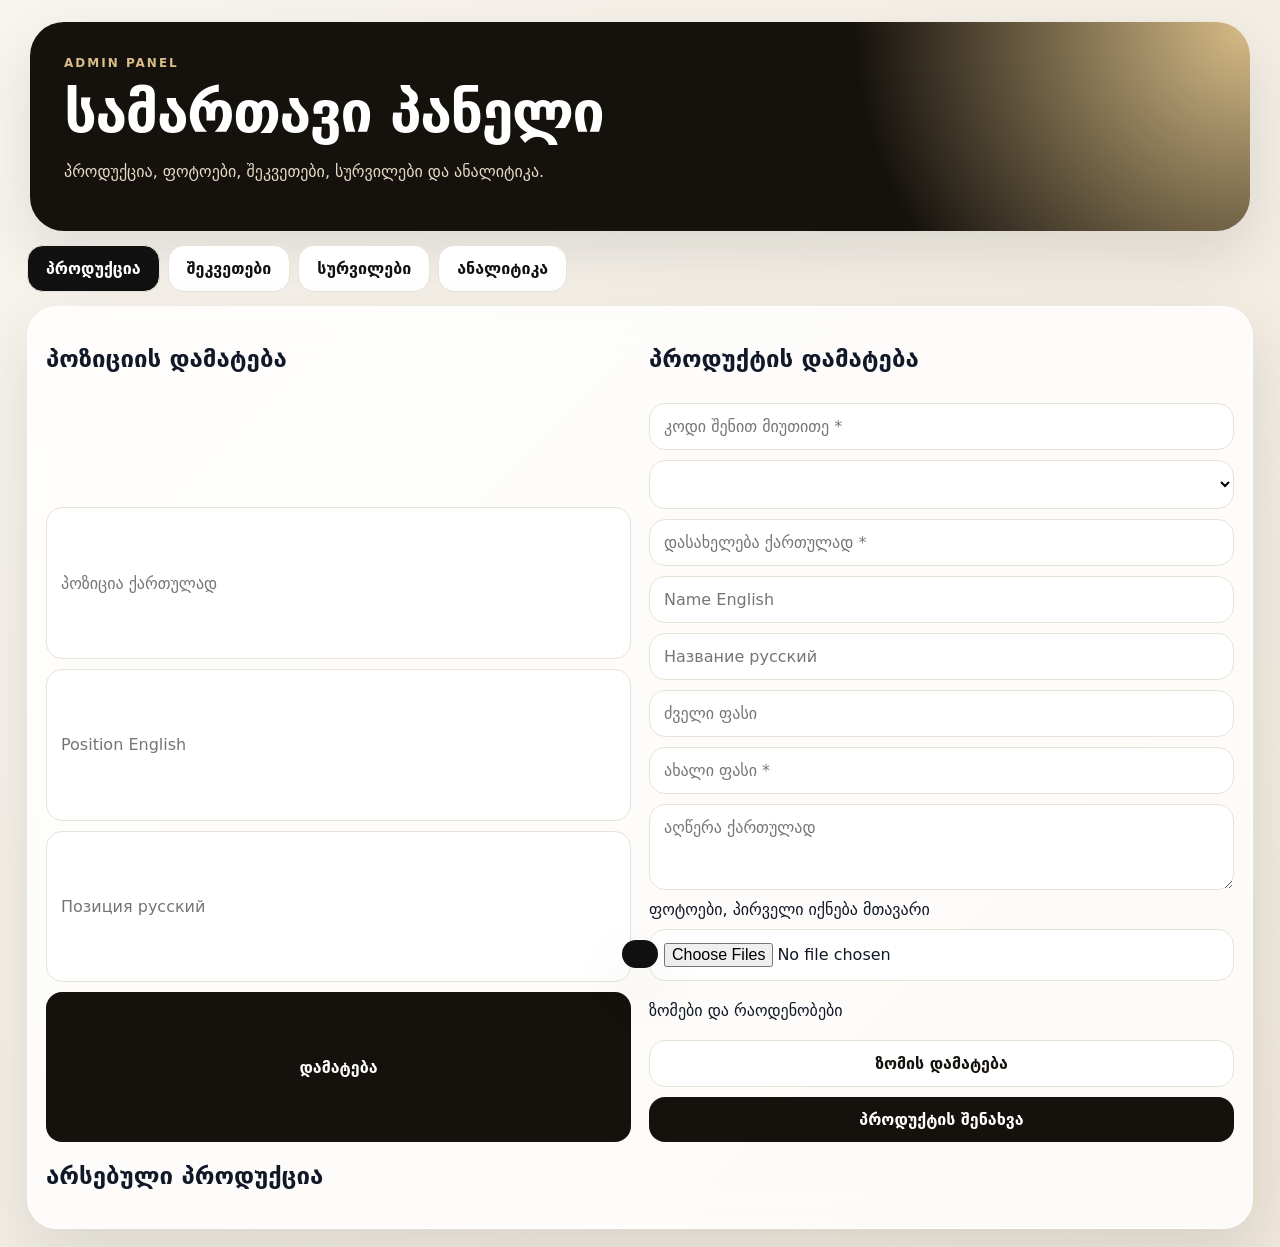
==== admin.html @ c5b82f59 "Add admin panel" ====
<!doctype html><html lang="ka"><head><meta charset="UTF-8"><meta name="viewport" content="width=device-width, initial-scale=1.0, maximum-scale=1.0, user-scalable=no"><title>Admin | MLApartClothes</title><link rel="stylesheet" href="style.css"></head><body><main class="admin-shell"><header class="hero"><div><p class="eyebrow">Admin Panel</p><h1>სამართავი პანელი</h1><p>პროდუქცია, ფოტოები, შეკვეთები, სურვილები და ანალიტიკა.</p></div></header><nav class="nav"><button class="active" data-tab="productsTab">პროდუქცია</button><button data-tab="ordersTab">შეკვეთები</button><button data-tab="wishTab">სურვილები</button><button data-tab="analyticsTab">ანალიტიკა</button></nav><section id="productsTab" class="panel tab"><div class="split"><form id="positionForm" class="form"><h2>პოზიციის დამატება</h2><input name="NameKA" placeholder="პოზიცია ქართულად" required><input name="NameEN" placeholder="Position English"><input name="NameRU" placeholder="Позиция русский"><button>დამატება</button></form><form id="productForm" class="form"><h2>პროდუქტის დამატება</h2><input name="Code" placeholder="კოდი შენით მიუთითე *" required><select name="PositionID" id="adminPosition" required></select><input name="NameKA" placeholder="დასახელება ქართულად *" required><input name="NameEN" placeholder="Name English"><input name="NameRU" placeholder="Название русский"><input name="OldPrice" type="number" placeholder="ძველი ფასი"><input name="Price" type="number" placeholder="ახალი ფასი *" required><textarea name="DescriptionKA" placeholder="აღწერა ქართულად"></textarea><label>ფოტოები, პირველი იქნება მთავარი</label><input id="photoInput" type="file" accept="image/*" multiple required><div id="photoPreview" class="chips"></div><label>ზომები და რაოდენობები</label><div id="sizesBox"></div><button type="button" class="secondary" id="addSizeBtn">ზომის დამატება</button><button>პროდუქტის შენახვა</button></form></div><h2>არსებული პროდუქცია</h2><div id="productsTable"></div></section><section id="ordersTab" class="panel tab" hidden><h2>შეკვეთები</h2><div id="ordersTable"></div></section><section id="wishTab" class="panel tab" hidden><h2>კლიენტის სურვილები</h2><div id="wishTable"></div></section><section id="analyticsTab" class="panel tab" hidden><h2>ანალიტიკა</h2><div id="analyticsBox"></div></section></main><div id="toast" class="toast"></div><script src="config.js"></script><script src="admin.js"></script></body></html>
---- style.css ----
:root{--bg:#f5f3ef;--card:#fff;--text:#111827;--muted:#6b7280;--brand:#15110d;--accent:#c9a66b;--danger:#dc2626;--line:#e8e2d8;--shadow:0 24px 60px rgba(17,24,39,.11)}*{box-sizing:border-box}body{margin:0;font-family:system-ui,-apple-system,BlinkMacSystemFont,'Segoe UI',sans-serif;background:linear-gradient(135deg,#f8f5ef,#efe7da);color:var(--text)}button,input,select,textarea{font:inherit}button{border:0;border-radius:16px;background:var(--brand);color:#fff;padding:13px 18px;font-weight:800;cursor:pointer}button.secondary{background:#fff;color:var(--brand);border:1px solid var(--line)}button:disabled{opacity:.45;cursor:not-allowed}.hero{margin:22px auto 14px;max-width:1220px;border-radius:34px;background:radial-gradient(circle at top right,#d8bd87,transparent 32%),#15110d;color:#fff;padding:34px;display:flex;justify-content:space-between;gap:24px;box-shadow:var(--shadow)}.hero h1{margin:0;font-size:clamp(30px,5vw,58px);letter-spacing:-1.8px}.hero p{color:#e7dac5;max-width:560px}.eyebrow{margin:0 0 8px;color:#d8bd87!important;text-transform:uppercase;letter-spacing:2px;font-size:12px;font-weight:900}.lang{display:flex;gap:8px;align-items:flex-start}.lang button{background:rgba(255,255,255,.12);padding:10px 12px;border:1px solid rgba(255,255,255,.18)}.lang button.active{background:#fff;color:#111}.layout{max-width:1220px;margin:auto;display:grid;grid-template-columns:minmax(0,1fr) 360px;gap:18px;padding:0 12px 40px}.content-card,.cart-panel,.panel{background:rgba(255,255,255,.82);backdrop-filter:blur(18px);border:1px solid rgba(255,255,255,.8);border-radius:30px;box-shadow:var(--shadow);padding:18px}.toolbar{display:grid;grid-template-columns:1fr 220px;gap:12px;margin-bottom:18px}input,select,textarea{width:100%;border:1px solid var(--line);background:#fff;border-radius:16px;padding:13px 14px;outline:none}textarea{min-height:86px;resize:vertical}.grid{display:grid;grid-template-columns:repeat(3,minmax(0,1fr));gap:16px}.product{background:#fff;border:1px solid var(--line);border-radius:26px;overflow:hidden;box-shadow:0 10px 28px rgba(17,24,39,.06)}.photo-wrap{position:relative;aspect-ratio:1/1;background:#eee;overflow:hidden}.photo-wrap img{width:100%;height:100%;object-fit:cover;display:block;transition:.3s}.photo-wrap:hover img{transform:scale(1.04)}.badge{position:absolute;left:12px;top:12px;background:#111;color:#fff;border-radius:999px;padding:7px 11px;font-size:12px;font-weight:800}.p-body{padding:14px}.p-body h3{margin:0 0 5px;font-size:18px}.code{color:var(--muted);font-size:13px}.price{display:flex;gap:10px;align-items:center;margin:10px 0}.old{text-decoration:line-through;color:#9ca3af}.new{font-size:22px;font-weight:900}.size-row{display:flex;flex-wrap:wrap;gap:8px;margin:12px 0}.size{border:1px solid var(--line);background:#fafafa;color:#111;border-radius:13px;padding:8px 11px}.size.active{background:#15110d;color:#fff}.size.disabled{text-decoration:line-through;color:#aaa;background:#f3f4f6}.gallery{display:flex;gap:6px;margin:10px 0;overflow:auto}.gallery img{width:48px;height:48px;object-fit:cover;border-radius:12px;border:1px solid var(--line)}.cart-panel{position:sticky;top:14px;height:max-content}.cart-items.empty{color:var(--muted);padding:18px;text-align:center;border:1px dashed var(--line);border-radius:18px}.cart-line{display:grid;grid-template-columns:1fr auto;gap:8px;border-bottom:1px solid var(--line);padding:10px 0}.cart-line small{color:var(--muted)}.cart-total{display:flex;justify-content:space-between;padding:14px 0;font-size:20px}.form{display:grid;gap:10px}.wish-box{margin-top:18px;padding-top:18px;border-top:1px solid var(--line)}.toast{position:fixed;left:50%;bottom:22px;transform:translateX(-50%) translateY(90px);background:#111;color:#fff;padding:14px 18px;border-radius:18px;box-shadow:var(--shadow);transition:.25s;z-index:20}.toast.show{transform:translateX(-50%) translateY(0)}.lightbox{position:fixed;inset:0;background:rgba(0,0,0,.88);display:grid;place-items:center;z-index:40;padding:20px}.lightbox.hidden{display:none}.lightbox img{max-width:95vw;max-height:88vh;border-radius:20px}.lightbox button{position:absolute;top:18px;right:18px;border-radius:50%;font-size:28px;width:52px;height:52px;padding:0}.admin-shell{max-width:1250px;margin:18px auto;padding:0 12px}.nav{display:flex;gap:8px;flex-wrap:wrap;margin:14px 0}.nav button{background:#fff;color:#111;border:1px solid var(--line)}.nav button.active{background:#111;color:#fff}.panel{margin-bottom:18px}.split{display:grid;grid-template-columns:1fr 1fr;gap:18px}.table{width:100%;border-collapse:collapse;background:#fff;border-radius:18px;overflow:hidden}.table th,.table td{text-align:left;padding:12px;border-bottom:1px solid var(--line);font-size:14px}.table th{background:#111827;color:#fff}.metric-grid{display:grid;grid-template-columns:repeat(4,1fr);gap:12px}.metric{background:#111;color:#fff;border-radius:22px;padding:18px}.metric b{font-size:26px}.chips{display:flex;flex-wrap:wrap;gap:8px}.chip{background:#f4efe7;border:1px solid var(--line);border-radius:999px;padding:8px 10px}@media(max-width:980px){.layout{grid-template-columns:1fr}.cart-panel{position:static}.grid{grid-template-columns:repeat(2,1fr)}.toolbar,.split,.metric-grid{grid-template-columns:1fr}.hero{margin:10px;border-radius:26px;flex-direction:column}}@media(max-width:560px){.grid{grid-template-columns:1fr}.content-card,.cart-panel,.panel{border-radius:22px;padding:12px}.hero{padding:24px}.hero h1{font-size:34px}.lang{position:static}.toolbar{grid-template-columns:1fr}}
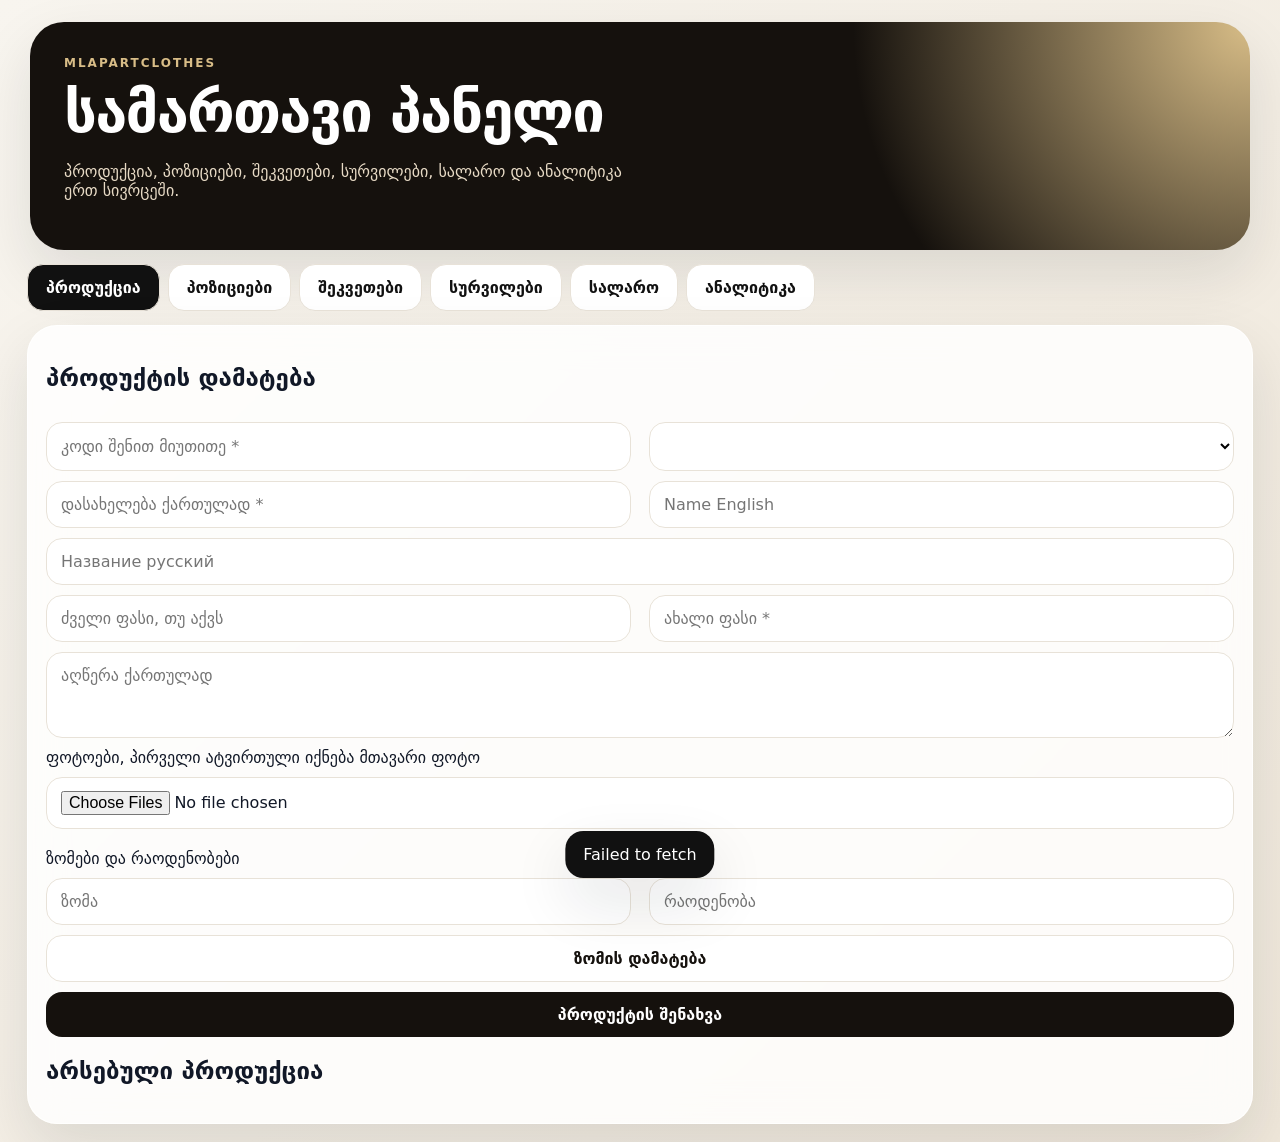
==== commit 422ad916: "Unify admin and cashier panel" ====
--- a/admin.html
+++ b/admin.html
@@ -1 +1,123 @@
-<!doctype html><html lang="ka"><head><meta charset="UTF-8"><meta name="viewport" content="width=device-width, initial-scale=1.0, maximum-scale=1.0, user-scalable=no"><title>Admin | MLApartClothes</title><link rel="stylesheet" href="style.css"></head><body><main class="admin-shell"><header class="hero"><div><p class="eyebrow">Admin Panel</p><h1>სამართავი პანელი</h1><p>პროდუქცია, ფოტოები, შეკვეთები, სურვილები და ანალიტიკა.</p></div></header><nav class="nav"><button class="active" data-tab="productsTab">პროდუქცია</button><button data-tab="ordersTab">შეკვეთები</button><button data-tab="wishTab">სურვილები</button><button data-tab="analyticsTab">ანალიტიკა</button></nav><section id="productsTab" class="panel tab"><div class="split"><form id="positionForm" class="form"><h2>პოზიციის დამატება</h2><input name="NameKA" placeholder="პოზიცია ქართულად" required><input name="NameEN" placeholder="Position English"><input name="NameRU" placeholder="Позиция русский"><button>დამატება</button></form><form id="productForm" class="form"><h2>პროდუქტის დამატება</h2><input name="Code" placeholder="კოდი შენით მიუთითე *" required><select name="PositionID" id="adminPosition" required></select><input name="NameKA" placeholder="დასახელება ქართულად *" required><input name="NameEN" placeholder="Name English"><input name="NameRU" placeholder="Название русский"><input name="OldPrice" type="number" placeholder="ძველი ფასი"><input name="Price" type="number" placeholder="ახალი ფასი *" required><textarea name="DescriptionKA" placeholder="აღწერა ქართულად"></textarea><label>ფოტოები, პირველი იქნება მთავარი</label><input id="photoInput" type="file" accept="image/*" multiple required><div id="photoPreview" class="chips"></div><label>ზომები და რაოდენობები</label><div id="sizesBox"></div><button type="button" class="secondary" id="addSizeBtn">ზომის დამატება</button><button>პროდუქტის შენახვა</button></form></div><h2>არსებული პროდუქცია</h2><div id="productsTable"></div></section><section id="ordersTab" class="panel tab" hidden><h2>შეკვეთები</h2><div id="ordersTable"></div></section><section id="wishTab" class="panel tab" hidden><h2>კლიენტის სურვილები</h2><div id="wishTable"></div></section><section id="analyticsTab" class="panel tab" hidden><h2>ანალიტიკა</h2><div id="analyticsBox"></div></section></main><div id="toast" class="toast"></div><script src="config.js"></script><script src="admin.js"></script></body></html>+<!doctype html>
+<html lang="ka">
+<head>
+  <meta charset="UTF-8">
+  <meta name="viewport" content="width=device-width, initial-scale=1.0, maximum-scale=1.0, user-scalable=no">
+  <title>სამართავი პანელი | MLApartClothes</title>
+  <link rel="stylesheet" href="style.css">
+</head>
+<body>
+  <main class="admin-shell">
+    <header class="hero">
+      <div>
+        <p class="eyebrow">MLApartClothes</p>
+        <h1>სამართავი პანელი</h1>
+        <p>პროდუქცია, პოზიციები, შეკვეთები, სურვილები, სალარო და ანალიტიკა ერთ სივრცეში.</p>
+      </div>
+    </header>
+
+    <nav class="nav">
+      <button class="active" data-tab="productsTab">პროდუქცია</button>
+      <button data-tab="positionsTab">პოზიციები</button>
+      <button data-tab="ordersTab">შეკვეთები</button>
+      <button data-tab="wishTab">სურვილები</button>
+      <button data-tab="cashierTab">სალარო</button>
+      <button data-tab="analyticsTab">ანალიტიკა</button>
+    </nav>
+
+    <section id="productsTab" class="panel tab">
+      <form id="productForm" class="form">
+        <h2>პროდუქტის დამატება</h2>
+        <div class="split">
+          <input name="Code" placeholder="კოდი შენით მიუთითე *" required>
+          <select name="PositionID" id="adminPosition" required></select>
+        </div>
+        <div class="split">
+          <input name="NameKA" placeholder="დასახელება ქართულად *" required>
+          <input name="NameEN" placeholder="Name English">
+        </div>
+        <input name="NameRU" placeholder="Название русский">
+        <div class="split">
+          <input name="OldPrice" type="number" placeholder="ძველი ფასი, თუ აქვს">
+          <input name="Price" type="number" placeholder="ახალი ფასი *" required>
+        </div>
+        <textarea name="DescriptionKA" placeholder="აღწერა ქართულად"></textarea>
+
+        <label>ფოტოები, პირველი ატვირთული იქნება მთავარი ფოტო</label>
+        <input id="photoInput" type="file" accept="image/*" multiple required>
+        <div id="photoPreview" class="chips"></div>
+
+        <label>ზომები და რაოდენობები</label>
+        <div id="sizesBox"></div>
+        <button type="button" class="secondary" id="addSizeBtn">ზომის დამატება</button>
+        <button>პროდუქტის შენახვა</button>
+      </form>
+
+      <h2>არსებული პროდუქცია</h2>
+      <div id="productsTable"></div>
+    </section>
+
+    <section id="positionsTab" class="panel tab" hidden>
+      <div class="split">
+        <form id="positionForm" class="form">
+          <h2>პოზიციის დამატება</h2>
+          <input name="NameKA" placeholder="მაგ: მაისური ქართულად *" required>
+          <input name="NameEN" placeholder="მაგ: T-shirt ინგლისურად">
+          <input name="NameRU" placeholder="მაგ: Футболка რუსულად">
+          <button>პოზიციის შენახვა</button>
+        </form>
+        <div>
+          <h2>არსებული პოზიციები</h2>
+          <div id="positionsTable"></div>
+        </div>
+      </div>
+    </section>
+
+    <section id="ordersTab" class="panel tab" hidden>
+      <h2>შეკვეთები</h2>
+      <div id="ordersTable"></div>
+    </section>
+
+    <section id="wishTab" class="panel tab" hidden>
+      <h2>კლიენტის სურვილები</h2>
+      <div id="wishTable"></div>
+    </section>
+
+    <section id="cashierTab" class="panel tab" hidden>
+      <h2>სალაროს პანელი</h2>
+      <p class="code">კოდით გატარება, ფასდაკლება, ქეში/ტერმინალი და დღის დახურვა.</p>
+      <div class="split">
+        <div class="form">
+          <input id="cashierName" placeholder="მოლარის სახელი">
+          <input id="codeInput" placeholder="პროდუქტის კოდი">
+          <select id="productSelect"><option value="">ან აირჩიე პროდუქტი</option></select>
+          <select id="sizeSelect"><option value="">ზომა</option></select>
+          <input id="qtyInput" type="number" value="1" min="1" placeholder="რაოდენობა">
+          <input id="discountInput" type="number" value="0" min="0" placeholder="ფასდაკლება ერთეულზე">
+          <button id="addSaleItem" type="button">დამატება</button>
+        </div>
+        <div>
+          <h2>გატარება</h2>
+          <div id="saleItems" class="cart-items empty">ჯერ არაფერი დამატებულა</div>
+          <div class="cart-total"><span>ჯამი</span><b id="saleTotal">0₾</b></div>
+          <div class="form">
+            <input id="cashAmount" type="number" placeholder="ქეში">
+            <input id="cardAmount" type="number" placeholder="ტერმინალი">
+            <button id="completeSale" type="button">გაყიდვის დასრულება</button>
+            <button class="secondary" id="closeDay" type="button">დღის დახურვა</button>
+          </div>
+        </div>
+      </div>
+    </section>
+
+    <section id="analyticsTab" class="panel tab" hidden>
+      <h2>ანალიტიკა</h2>
+      <div id="analyticsBox"></div>
+    </section>
+  </main>
+
+  <div id="toast" class="toast"></div>
+  <script src="config.js"></script>
+  <script src="admin.js"></script>
+</body>
+</html>
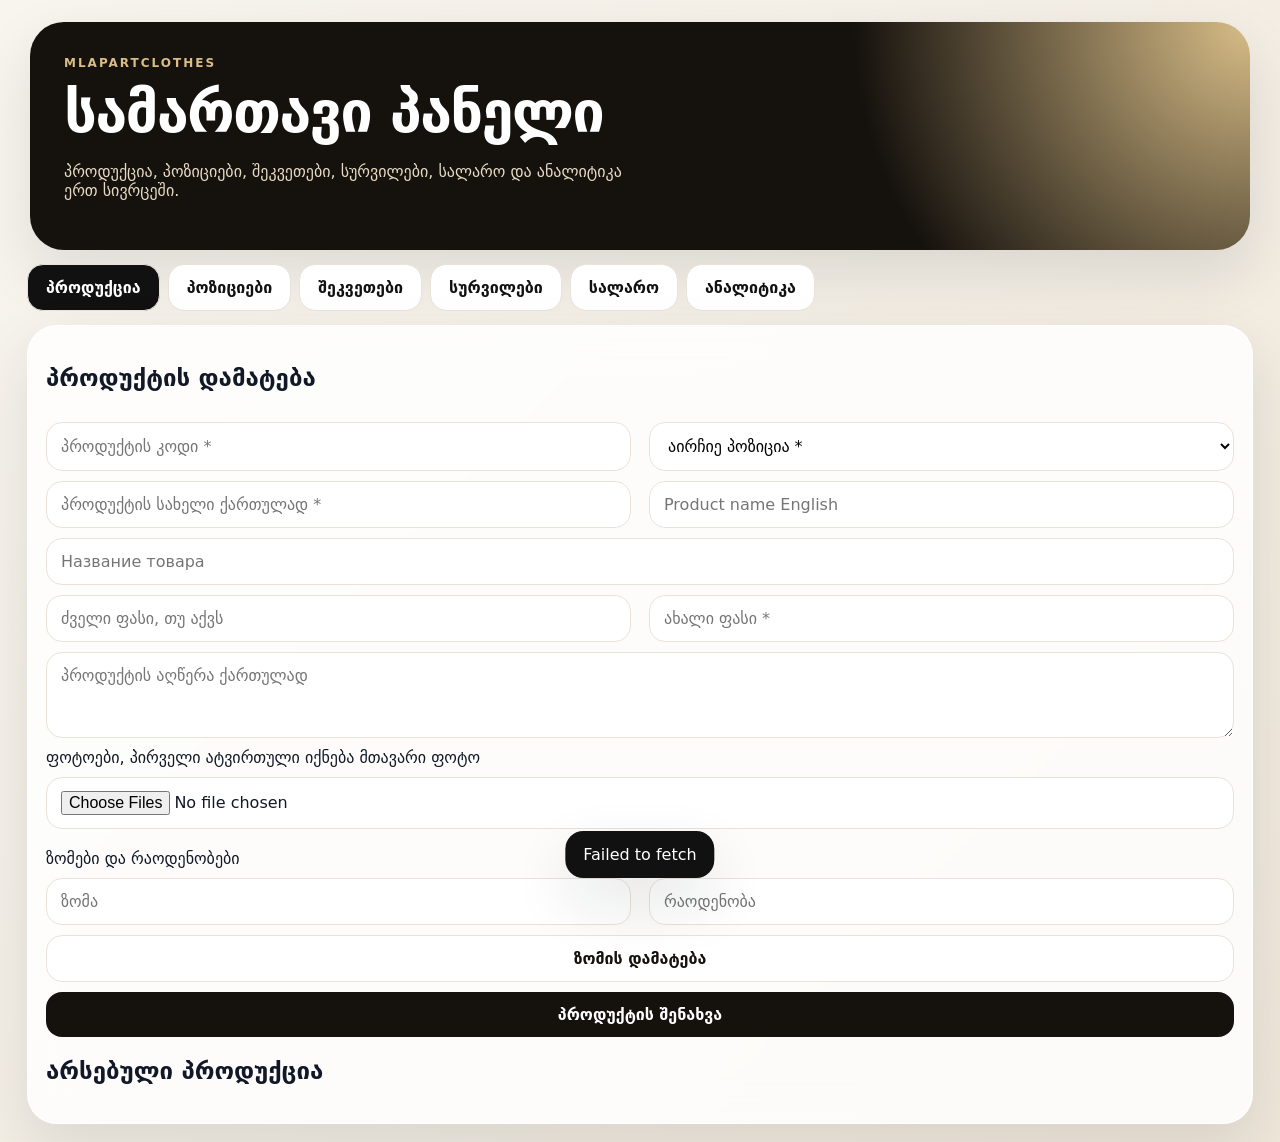
==== commit 2510ae97: "Clarify product position fields" ====
--- a/admin.html
+++ b/admin.html
@@ -29,19 +29,21 @@
       <form id="productForm" class="form">
         <h2>პროდუქტის დამატება</h2>
         <div class="split">
-          <input name="Code" placeholder="კოდი შენით მიუთითე *" required>
-          <select name="PositionID" id="adminPosition" required></select>
+          <input name="Code" placeholder="პროდუქტის კოდი *" required>
+          <select name="PositionID" id="adminPosition" required>
+            <option value="" selected disabled>აირჩიე პოზიცია *</option>
+          </select>
         </div>
         <div class="split">
-          <input name="NameKA" placeholder="დასახელება ქართულად *" required>
-          <input name="NameEN" placeholder="Name English">
+          <input name="NameKA" placeholder="პროდუქტის სახელი ქართულად *" required>
+          <input name="NameEN" placeholder="Product name English">
         </div>
-        <input name="NameRU" placeholder="Название русский">
+        <input name="NameRU" placeholder="Название товара">
         <div class="split">
           <input name="OldPrice" type="number" placeholder="ძველი ფასი, თუ აქვს">
           <input name="Price" type="number" placeholder="ახალი ფასი *" required>
         </div>
-        <textarea name="DescriptionKA" placeholder="აღწერა ქართულად"></textarea>
+        <textarea name="DescriptionKA" placeholder="პროდუქტის აღწერა ქართულად"></textarea>
 
         <label>ფოტოები, პირველი ატვირთული იქნება მთავარი ფოტო</label>
         <input id="photoInput" type="file" accept="image/*" multiple required>
@@ -61,9 +63,10 @@
       <div class="split">
         <form id="positionForm" class="form">
           <h2>პოზიციის დამატება</h2>
-          <input name="NameKA" placeholder="მაგ: მაისური ქართულად *" required>
-          <input name="NameEN" placeholder="მაგ: T-shirt ინგლისურად">
-          <input name="NameRU" placeholder="მაგ: Футболка რუსულად">
+          <p class="code">აქ პოზიციას ერთხელ დაამატებ სამ ენაზე. პროდუქტის დამატებისას მერე მხოლოდ ჩამონათვალიდან აირჩევ.</p>
+          <input name="NameKA" placeholder="პოზიცია ქართულად, მაგ: მაისური *" required>
+          <input name="NameEN" placeholder="Position English, e.g. T-shirt">
+          <input name="NameRU" placeholder="Позиция русский, напр: Футболка">
           <button>პოზიციის შენახვა</button>
         </form>
         <div>
@@ -120,4 +123,4 @@
   <script src="config.js"></script>
   <script src="admin.js"></script>
 </body>
-</html>
+</html>
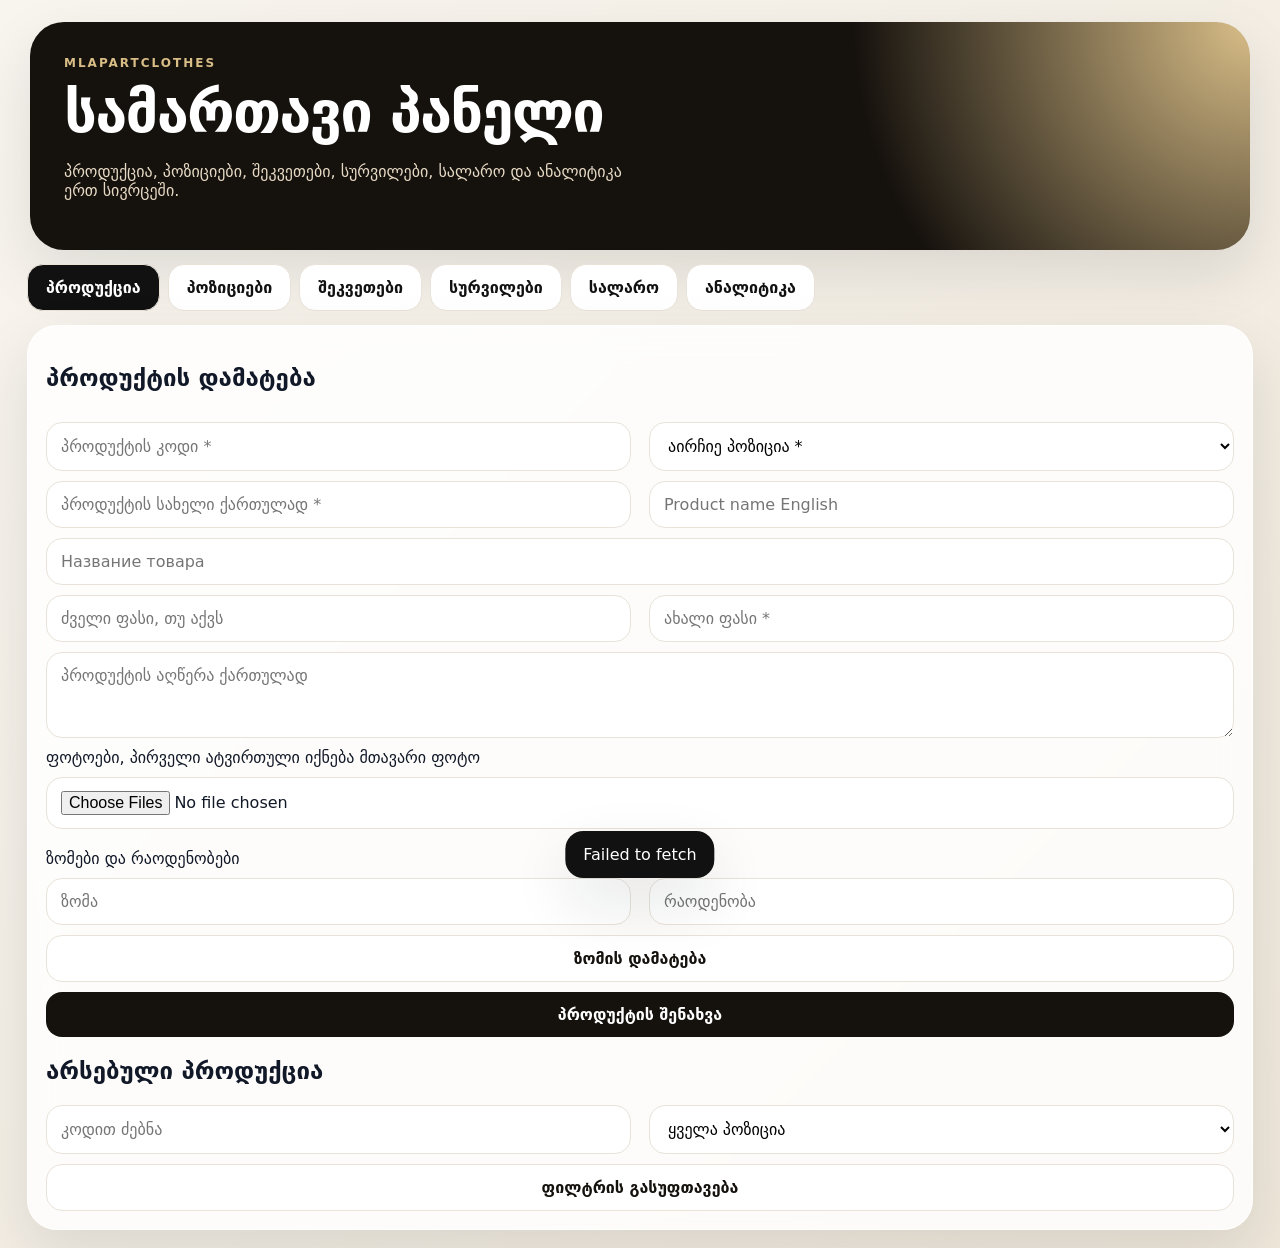
==== commit b4a2a952: "Add product filters and edit panel" ====
--- a/admin.html
+++ b/admin.html
@@ -56,7 +56,48 @@
       </form>
 
       <h2>არსებული პროდუქცია</h2>
+      <div class="form">
+        <div class="split">
+          <input id="productCodeFilter" placeholder="კოდით ძებნა">
+          <select id="productPositionFilter"><option value="">ყველა პოზიცია</option></select>
+        </div>
+        <button type="button" class="secondary" id="clearProductFilters">ფილტრის გასუფთავება</button>
+      </div>
       <div id="productsTable"></div>
+
+      <div id="editPanel" class="panel" hidden>
+        <form id="editProductForm" class="form">
+          <h2>პროდუქტის რედაქტირება</h2>
+          <input type="hidden" name="ProductID" id="editProductId">
+          <div class="split">
+            <input name="Code" id="editCode" placeholder="კოდი" readonly>
+            <select name="PositionID" id="editPosition" required></select>
+          </div>
+          <div class="split">
+            <input name="NameKA" id="editNameKA" placeholder="პროდუქტის სახელი ქართულად *" required>
+            <input name="NameEN" id="editNameEN" placeholder="Product name English">
+          </div>
+          <input name="NameRU" id="editNameRU" placeholder="Название товара">
+          <div class="split">
+            <input name="OldPrice" id="editOldPrice" type="number" placeholder="ძველი ფასი">
+            <input name="Price" id="editPrice" type="number" placeholder="ახალი ფასი *" required>
+          </div>
+          <textarea name="DescriptionKA" id="editDescriptionKA" placeholder="პროდუქტის აღწერა ქართულად"></textarea>
+
+          <h3>ზომები და ნაშთი</h3>
+          <p class="code">აქ შეგიძლია რაოდენობის მომატება, დაკლება ან ახალი ზომის დამატება.</p>
+          <div id="editSizesBox"></div>
+          <div class="split">
+            <input id="newEditSize" placeholder="ახალი ზომა">
+            <input id="newEditQty" type="number" min="0" placeholder="რაოდენობა">
+          </div>
+          <button type="button" class="secondary" id="addEditSizeBtn">ახალი ზომის დამატება</button>
+          <div class="split">
+            <button type="submit">ცვლილებების შენახვა</button>
+            <button type="button" class="secondary" id="cancelEditBtn">დახურვა</button>
+          </div>
+        </form>
+      </div>
     </section>
 
     <section id="positionsTab" class="panel tab" hidden>
